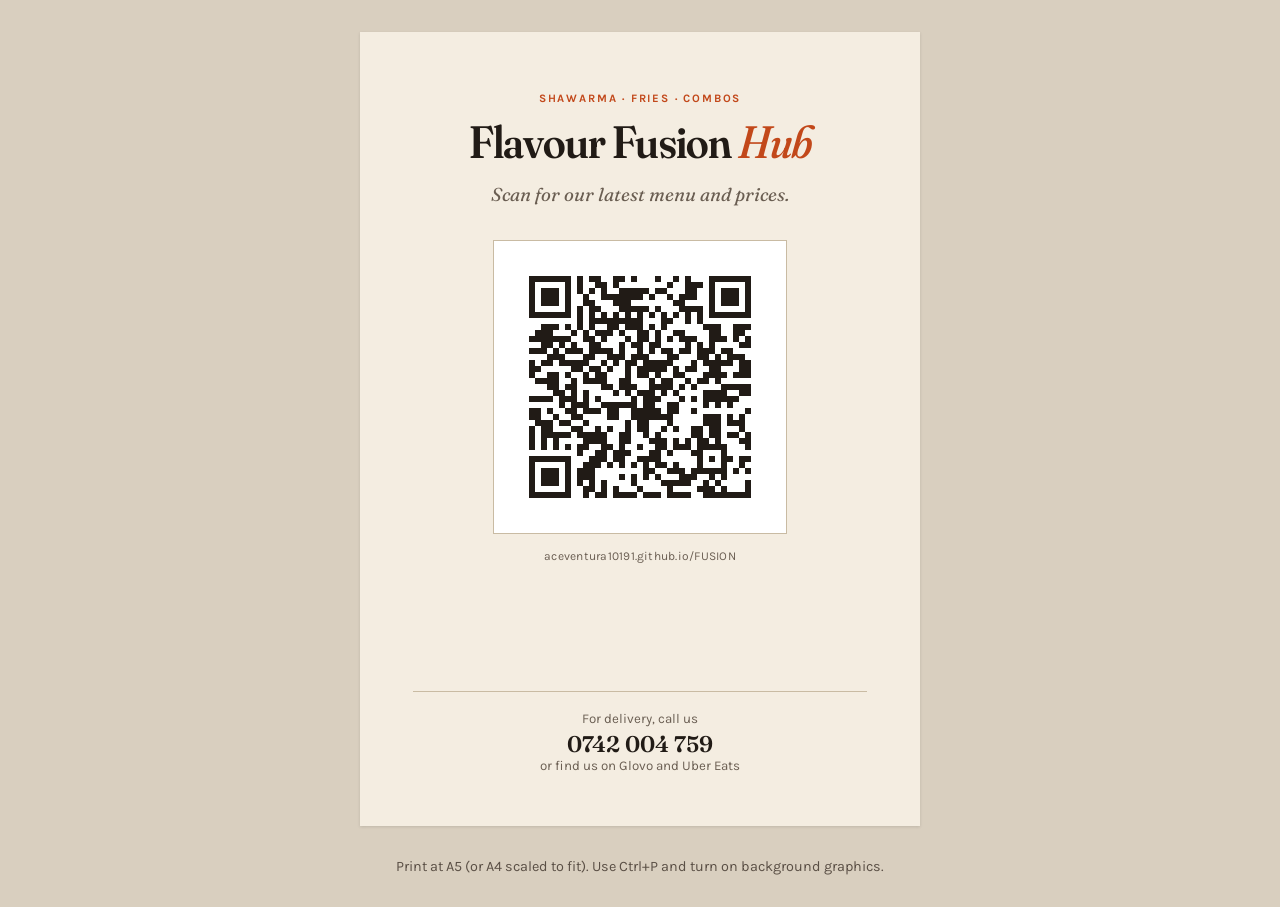
==== qr/print.html @ b013d36f "Flavour Fusion Hub menu preview site with QR code" ====
<!doctype html>
<html lang="en">
<head>
  <meta charset="utf-8">
  <meta name="viewport" content="width=device-width, initial-scale=1">
  <title>Scan for our menu — Flavour Fusion Hub</title>
  <meta name="robots" content="noindex">
  <link rel="preconnect" href="https://fonts.googleapis.com">
  <link rel="preconnect" href="https://fonts.gstatic.com" crossorigin>
  <link href="https://fonts.googleapis.com/css2?family=Fraunces:ital,opsz,wght,SOFT@0,9..144,400..700,50;1,9..144,400..700,50&family=Karla:wght@400;500;700&display=swap" rel="stylesheet">
  <style>
    @page { size: A5 portrait; margin: 0; }

    * { box-sizing: border-box; }

    html, body {
      margin: 0;
      background: #d9cfbf;
      color: #211b16;
      font-family: "Karla", "Helvetica Neue", Arial, sans-serif;
      -webkit-print-color-adjust: exact;
      print-color-adjust: exact;
    }

    .sheet {
      width: 148mm;
      height: 210mm;
      margin: 2rem auto;
      padding: 16mm 14mm 14mm;
      background: #f4ede1;
      display: flex;
      flex-direction: column;
      align-items: center;
      text-align: center;
      box-shadow: 0 1px 3px rgba(0,0,0,.12);
    }

    .kicker {
      margin: 0;
      font-size: 8.5pt;
      font-weight: 700;
      letter-spacing: .16em;
      text-transform: uppercase;
      color: #c2481a;
    }

    h1 {
      margin: 4mm 0 0;
      font-family: "Fraunces", Georgia, serif;
      font-weight: 600;
      font-size: 34pt;
      line-height: .95;
      letter-spacing: -.02em;
      font-variation-settings: "opsz" 144, "SOFT" 50;
    }

    h1 em {
      font-weight: 500;
      color: #c2481a;
    }

    .lede {
      margin: 5mm 0 0;
      font-family: "Fraunces", Georgia, serif;
      font-style: italic;
      font-size: 14pt;
      color: #6a5e52;
    }

    .qr {
      margin: 9mm 0 0;
      width: 78mm;
      height: 78mm;
      padding: 3mm;
      background: #fff;
      border: 1px solid #c9bba3;
    }

    .qr img {
      display: block;
      width: 100%;
      height: 100%;
    }

    .url {
      margin: 4mm 0 0;
      font-size: 9pt;
      color: #6a5e52;
      letter-spacing: .02em;
    }

    .footer {
      margin-top: auto;
      width: 100%;
      padding-top: 5mm;
      border-top: 1px solid #c9bba3;
      font-size: 10pt;
      color: #6a5e52;
    }

    .footer strong {
      display: block;
      font-family: "Fraunces", Georgia, serif;
      font-size: 17pt;
      font-weight: 600;
      color: #211b16;
      margin-top: 1mm;
    }

    .hint {
      max-width: 148mm;
      margin: 0 auto 2rem;
      font-size: .9rem;
      color: #5a4f45;
      text-align: center;
    }

    @media print {
      html, body { background: #f4ede1; }
      .sheet { margin: 0; box-shadow: none; }
      .hint { display: none; }
    }
  </style>
</head>
<body>
  <div class="sheet">
    <p class="kicker">Shawarma &middot; Fries &middot; Combos</p>
    <h1>Flavour Fusion <em>Hub</em></h1>
    <p class="lede">Scan for our latest menu and prices.</p>

    <div class="qr">
      <img src="menu-qr.svg" alt="QR code linking to the Flavour Fusion Hub menu">
    </div>
    <p class="url">aceventura10191.github.io/FUSION</p>

    <div class="footer">
      For delivery, call us
      <strong>0742 004 759</strong>
      or find us on Glovo and Uber Eats
    </div>
  </div>

  <p class="hint">Print at A5 (or A4 scaled to fit). Use Ctrl+P and turn on background graphics.</p>
</body>
</html>
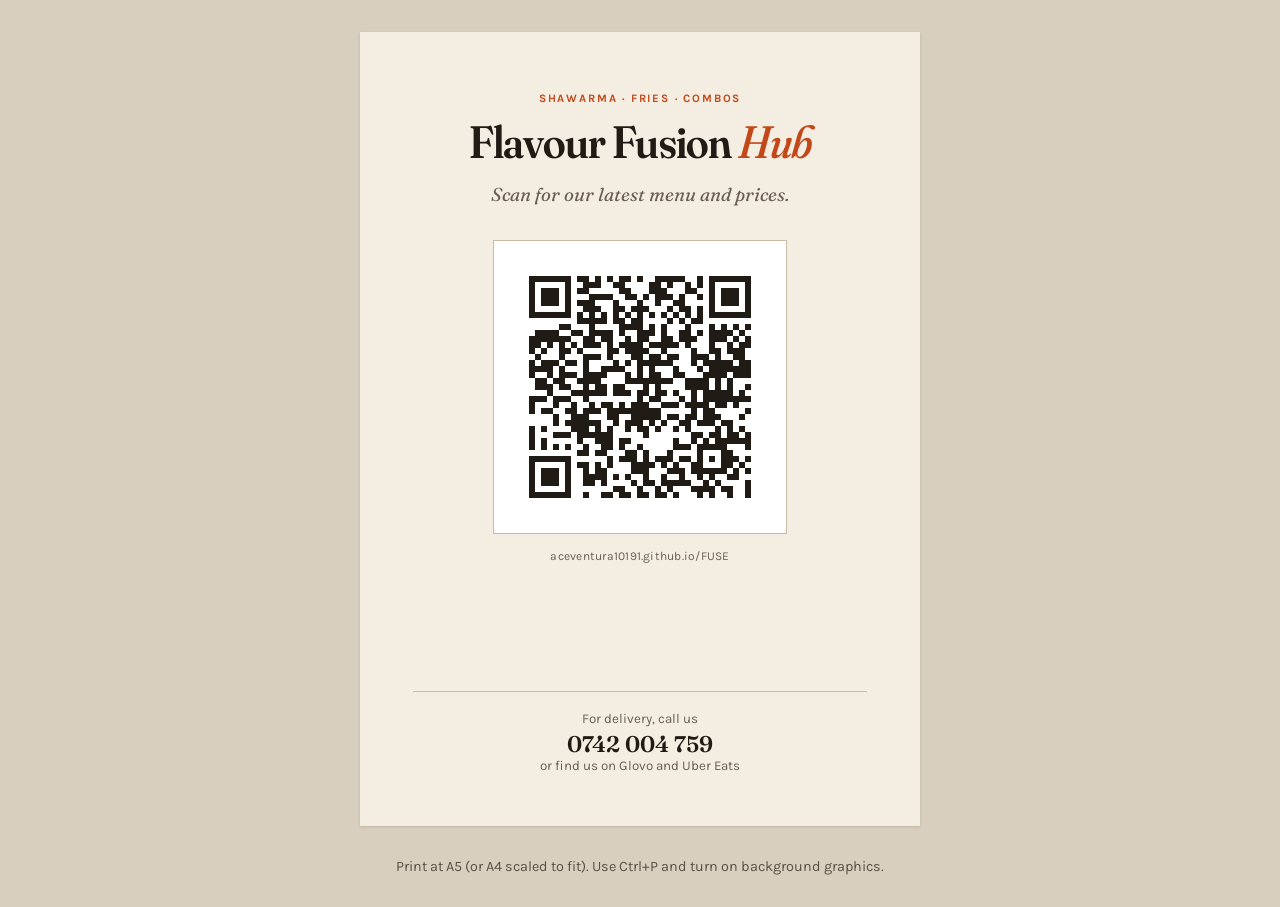
==== commit b5a2bfb3: "Point QR code at FUSE GitHub Pages address" ====
--- a/qr/print.html
+++ b/qr/print.html
@@ -131,7 +131,7 @@
     <div class="qr">
       <img src="menu-qr.svg" alt="QR code linking to the Flavour Fusion Hub menu">
     </div>
-    <p class="url">aceventura10191.github.io/FUSION</p>
+    <p class="url">aceventura10191.github.io/FUSE</p>
 
     <div class="footer">
       For delivery, call us
